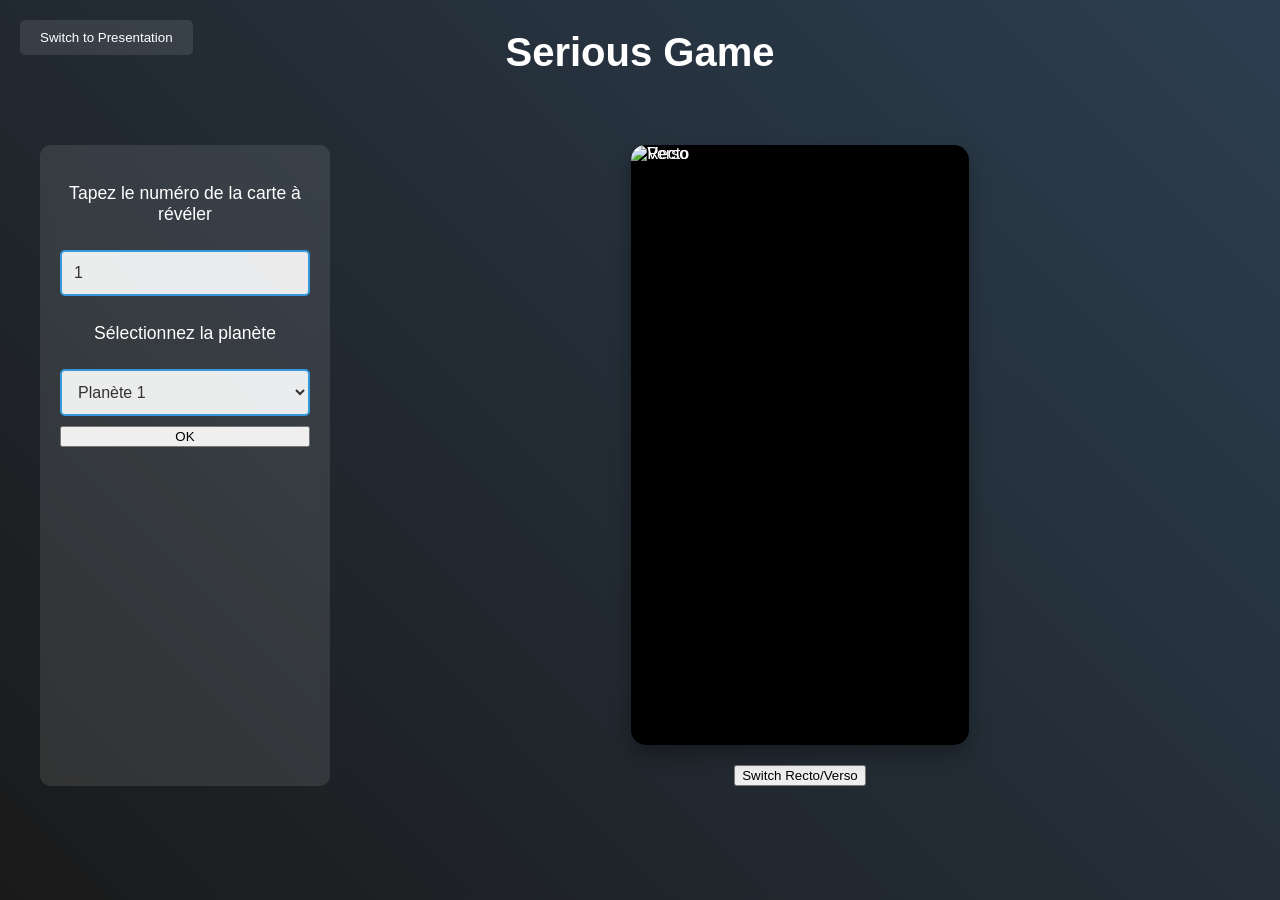
==== Site Internet/index.html @ a8c639fb "avant dernier update !!!!" ====
﻿<!DOCTYPE HTML>
<html>
<head>
    <title>Serious Game</title>
    <meta charset="utf-8" />
    <meta name="viewport" content="width=device-width, initial-scale=1, user-scalable=no" />
    <style>
        /* Background and base styles */
        body {
            background: linear-gradient(45deg, #1a1a1a, #2c3e50) fixed;
            min-height: 100vh;
            margin: 0;
            font-family: Arial, sans-serif;
            color: white;
        }

        /* Mode switcher */
        #modeSwitcher {
            position: fixed;
            left: 20px;
            top: 20px;
            padding: 10px 20px;
            background: rgba(255,255,255,0.1);
            border: none;
            border-radius: 5px;
            color: white;
            cursor: pointer;
            transition: background 0.3s;
            z-index: 1000;
        }

        /* Header styling */
        #header {
            text-align: center;
            padding: 30px 0;
        }

        #header h1 {
            font-size: 2.5em;
            margin: 0;
            padding: 0;
        }

        /* Game mode layout */
        .container {
            display: flex;
            gap: 30px;
            padding: 20px;
            max-width: 1200px;
            margin: 20px auto;
        }

        /* Sidebar styling */
        .sidebar {
            width: 250px;
            padding: 20px;
            background: rgba(255,255,255,0.1);
            border-radius: 10px;
            backdrop-filter: blur(5px);
        }

        .search-container {
            display: flex;
            flex-direction: column;
            gap: 10px;
        }

        input[type="number"] {
            padding: 12px;
            border: 2px solid #3498db;
            border-radius: 5px;
            background: rgba(255,255,255,0.9);
            color: #333;
            font-size: 16px;
        }
          select {
            padding: 12px;
            border: 2px solid #3498db;
            border-radius: 5px;
            background: rgba(255,255,255,0.9);
            color: #333;
            font-size: 16px;
              width: 100%;
          }

        /* Card container */
        .card-container {
            flex-grow: 1;
            display: flex;
            flex-direction: column;
            align-items: center;
            gap: 20px;
        }

        /* 9:16 card styling */
        .card {
            width: 337.5px;
            height: 600px;
            position: relative;
            border-radius: 15px;
            overflow: hidden;
            box-shadow: 0 10px 20px rgba(0,0,0,0.3);
            background: black; /* Fallback color */
        }

        .card img {
            position: absolute;
            width: 100%;
            height: 100%;
            object-fit: contain;
            transition: opacity 0.3s;
        }

        /* Presentation mode */
        #presentationMode {
            display: none;
            text-align: center;
            padding: 100px 20px;
            max-width: 800px;
            margin: 0 auto;
        }

        /* Instruction text */
        .instruction-text {
            color: white;
            margin-bottom: 15px;
            font-size: 1.1em;
            text-align: center;
        }
    </style>
</head>
<body>

<!-- Mode Switcher -->
<button id="modeSwitcher">Switch to Presentation</button>

<div id="wrapper">
    <header id="header">
        <h1>Serious Game</h1>
    </header>

    <!-- Game Mode -->
    <div class="container" id="gameMode">
        <div class="sidebar">
            <div class="search-container">
              <p class="instruction-text">Tapez le numéro de la carte à révéler</p>
              <input type="number" id="cardInput" placeholder="Numéro (1-...) " min="1" value="1">
              <p class="instruction-text">Sélectionnez la planète</p>
              <select id="planetSelector">
                <option value="1">Planète 1</option>
                <option value="2">Planète 2</option>
                <option value="3">Planète 3</option>
                <option value="4">Planète 4</option>
                <option value="5">Planète 5</option>
                <option value="6">Planète 6</option>
                <option value="F">Planète Finale</option>
                </select>
              <button id="okButton">OK</button>
            </div>
        </div>

        <div class="card-container">
            <div class="card">
                <img src="" alt="Recto" class="front" id="rectoImage">
                <img src="" alt="Verso" class="back" id="versoImage">
            </div>
            <button id="flipButton">Switch Recto/Verso</button>
        </div>
    </div>

    <!-- Presentation Mode -->
    <div id="presentationMode">
        <h2>Bienvenue dans le Serious Game - Gestion de Projet</h2>
        <p>Découvrez notre outil pédagogique innovant pour l'apprentissage de la gestion de projet</p>
    </div>
</div>

<script>
     // Global variables

    // Global variables
        // Global variables
        // Global variables
        // Global variables
    let currentMode = 'game';
    let currentCard = 1;
    let isFrontVisible = true;
    let currentPlanet = 1; // Initialize current planet to 1

   // Mode switching function
    function switchMode() {
        const gameMode = document.getElementById('gameMode');
        const presentationMode = document.getElementById('presentationMode');
        const modeButton = document.getElementById('modeSwitcher');
        
        if(currentMode === 'game') {
            gameMode.style.display = 'none';
            presentationMode.style.display = 'block';
            modeButton.textContent = 'Switch to Game';
            currentMode = 'presentation';
        } else {
            gameMode.style.display = 'flex';
            presentationMode.style.display = 'none';
            modeButton.textContent = 'Switch to Presentation';
            currentMode = 'game';
        }
    }

    // Card number calculation
    function calculateCardNumbers(inputNumber) {
        return {
            recto: (inputNumber * 2) - 1,
            verso: inputNumber * 2
        };
    }

  function getImageSrc(planet, card) {
  const srcJPG = [`images/carte_${planet}_${card}.jpg`, `images/Carte_${planet}_${card}.jpg`];
  const srcJPEG = [`images/carte_${planet}_${card}.jpeg`, `images/Carte_${planet}_${card}.jpeg`];
  const srcFinal = [`images/Carte_F_${card}.jpg`,`images/Carte_F_${card}.jpeg`];

  const loadImage = (src) => {
    return new Promise((resolve) => {
      const img = new Image();
      img.onload = () => {
        if (img.naturalWidth !== 0) {
          resolve(src);
        } else {
           resolve(''); // Resolve with an empty string if no image
        }
      };
      img.onerror = () => {
        resolve('');
      };
      img.src = src;
    });
  };

    if(planet === 'F')
      return Promise.any(srcFinal.map(loadImage));
    
    return Promise.any([...srcJPG,...srcJPEG].map(loadImage))
}

    // Show card function
   async function showCard() {
        const inputNumber = parseInt(document.getElementById('cardInput').value);
       
       
        if (inputNumber < 1 ) {
           document.getElementById('rectoImage').src = '';
           document.getElementById('versoImage').src = '';
            return;
        }

      
        const planetSelector = document.getElementById('planetSelector');
        currentPlanet = planetSelector.value;


        const {recto, verso} = calculateCardNumbers(inputNumber);
        
        const rectoSrc = await getImageSrc(currentPlanet,recto)
        const versoSrc = await getImageSrc(currentPlanet,verso)

        if (rectoSrc == '' || versoSrc == '')
        {
           document.getElementById('rectoImage').src = '';
           document.getElementById('versoImage').src = '';
            return;
        }

        document.getElementById('rectoImage').src = rectoSrc;
        document.getElementById('versoImage').src = versoSrc;
        
        isFrontVisible = true;
        document.getElementById('rectoImage').style.opacity = 1;
        document.getElementById('versoImage').style.opacity = 0;
        
        currentCard = inputNumber;
    }

    // Flip card function
    function flipCard() {
        isFrontVisible = !isFrontVisible;
        document.getElementById('rectoImage').style.opacity = isFrontVisible ? 1 : 0;
        document.getElementById('versoImage').style.opacity = isFrontVisible ? 0 : 1;
    }

    // Event listeners
    window.addEventListener('load', () => {
        // Initialize first card
        showCard();
        
        // Set up event listeners
        document.getElementById('modeSwitcher').addEventListener('click', switchMode);
        document.getElementById('okButton').addEventListener('click', showCard);
        document.getElementById('flipButton').addEventListener('click', flipCard);

        // Handle planet selector change
        const planetSelector = document.getElementById('planetSelector');
        planetSelector.addEventListener('change', showCard);

         // Handle card input changes
        const cardInput = document.getElementById('cardInput');
        cardInput.addEventListener('change', showCard);
    });
</script>

</body>
</html>
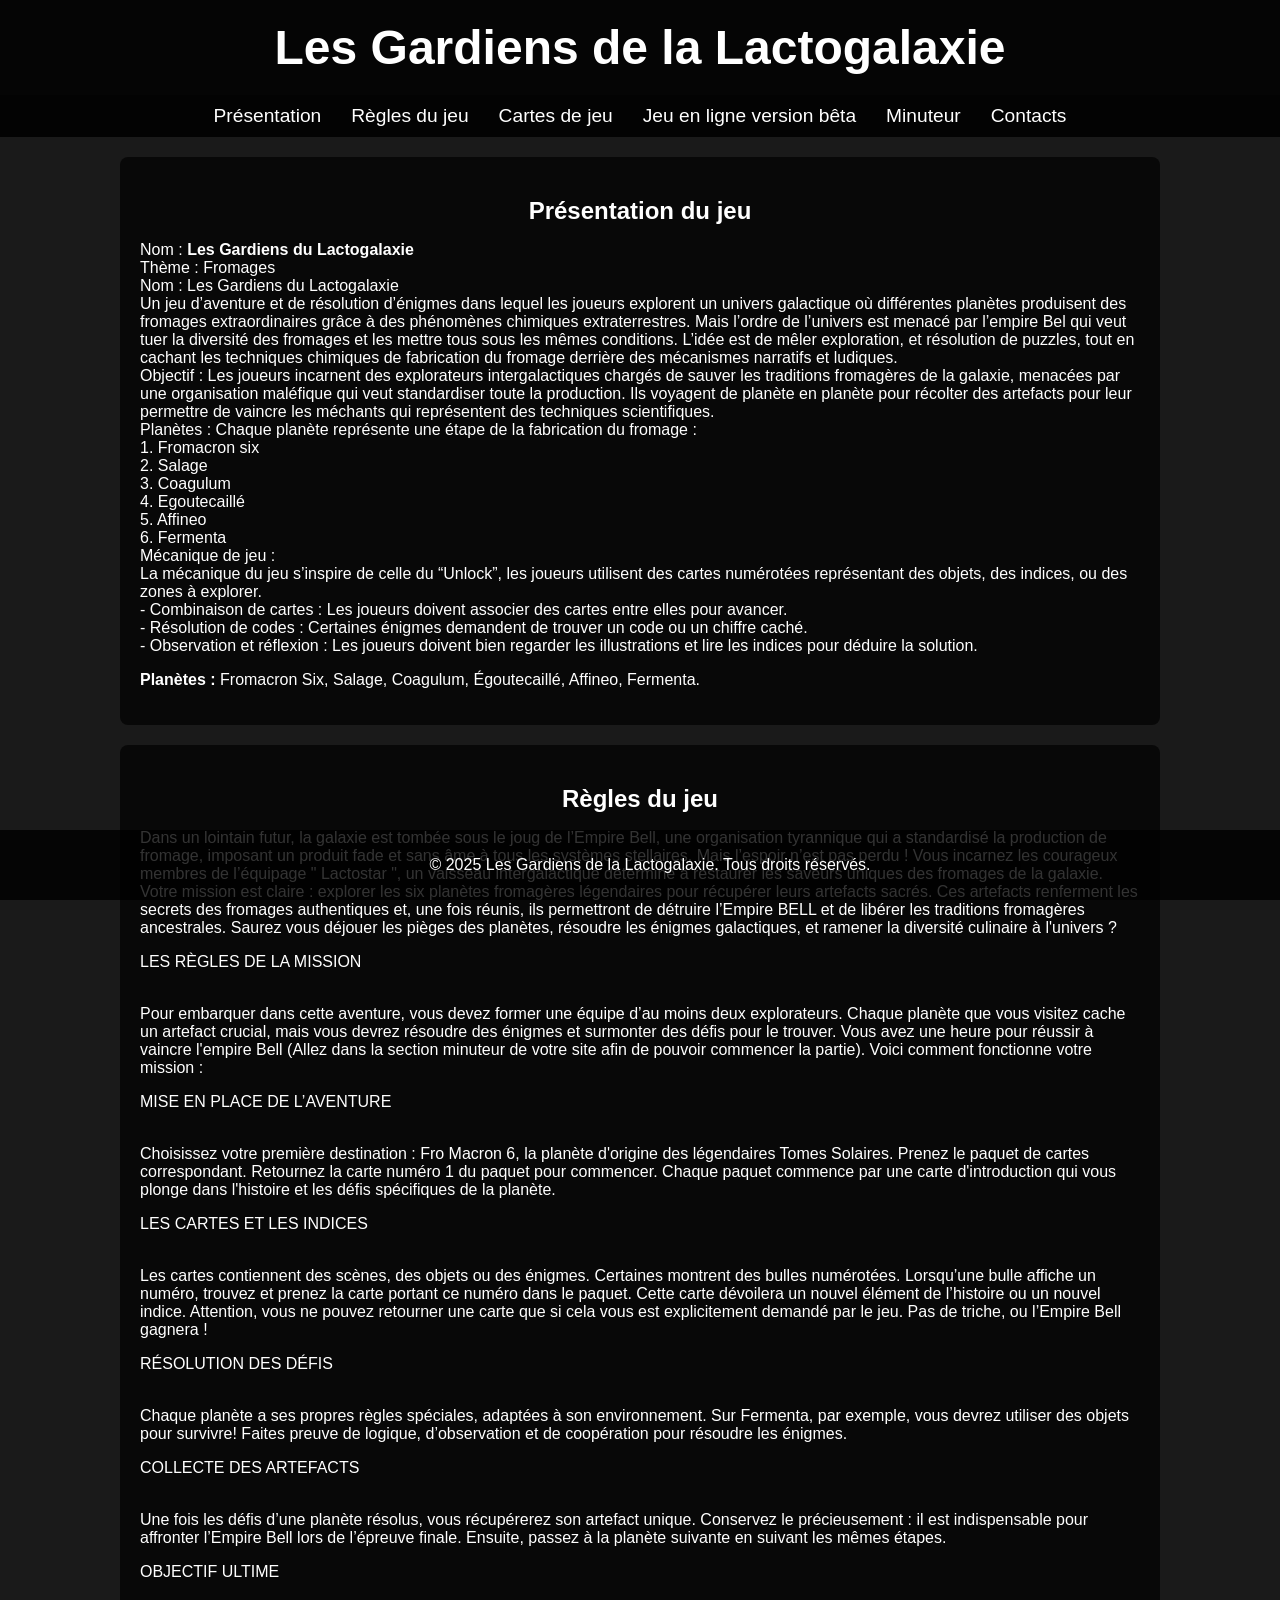
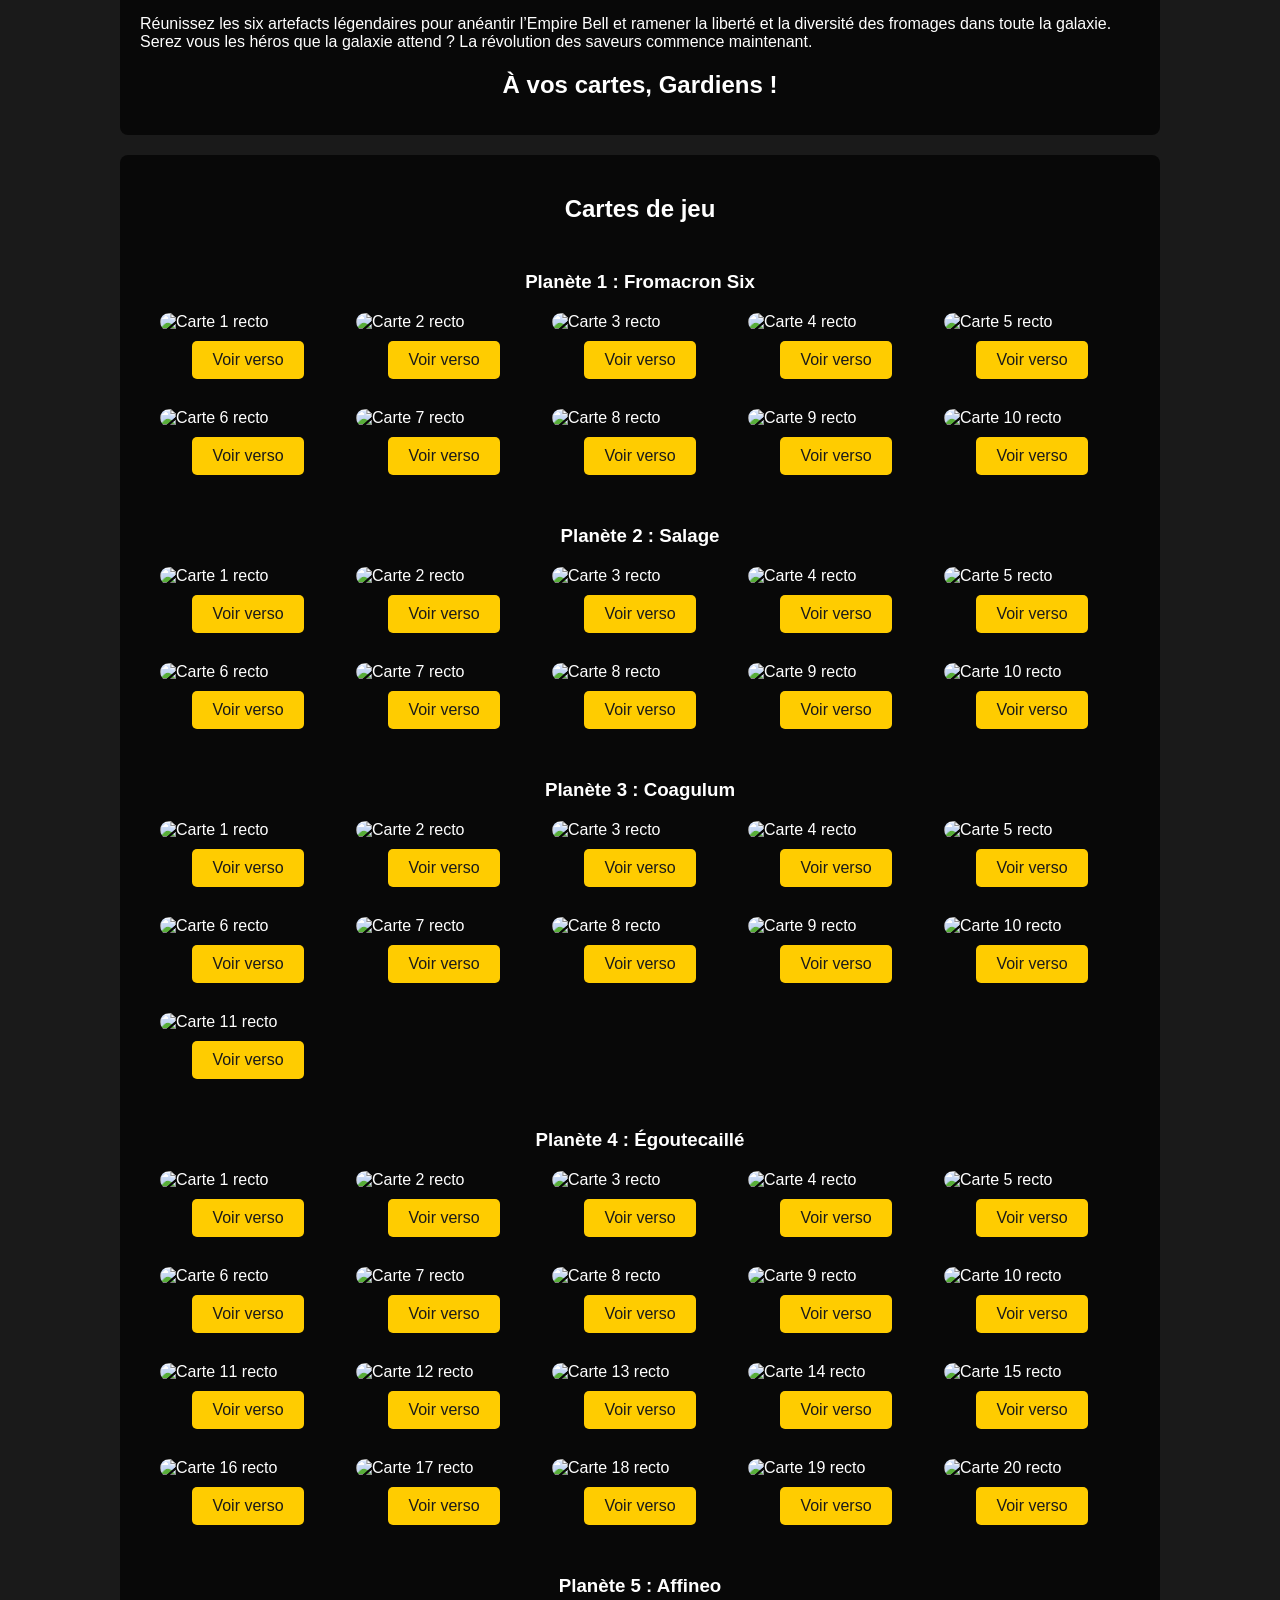
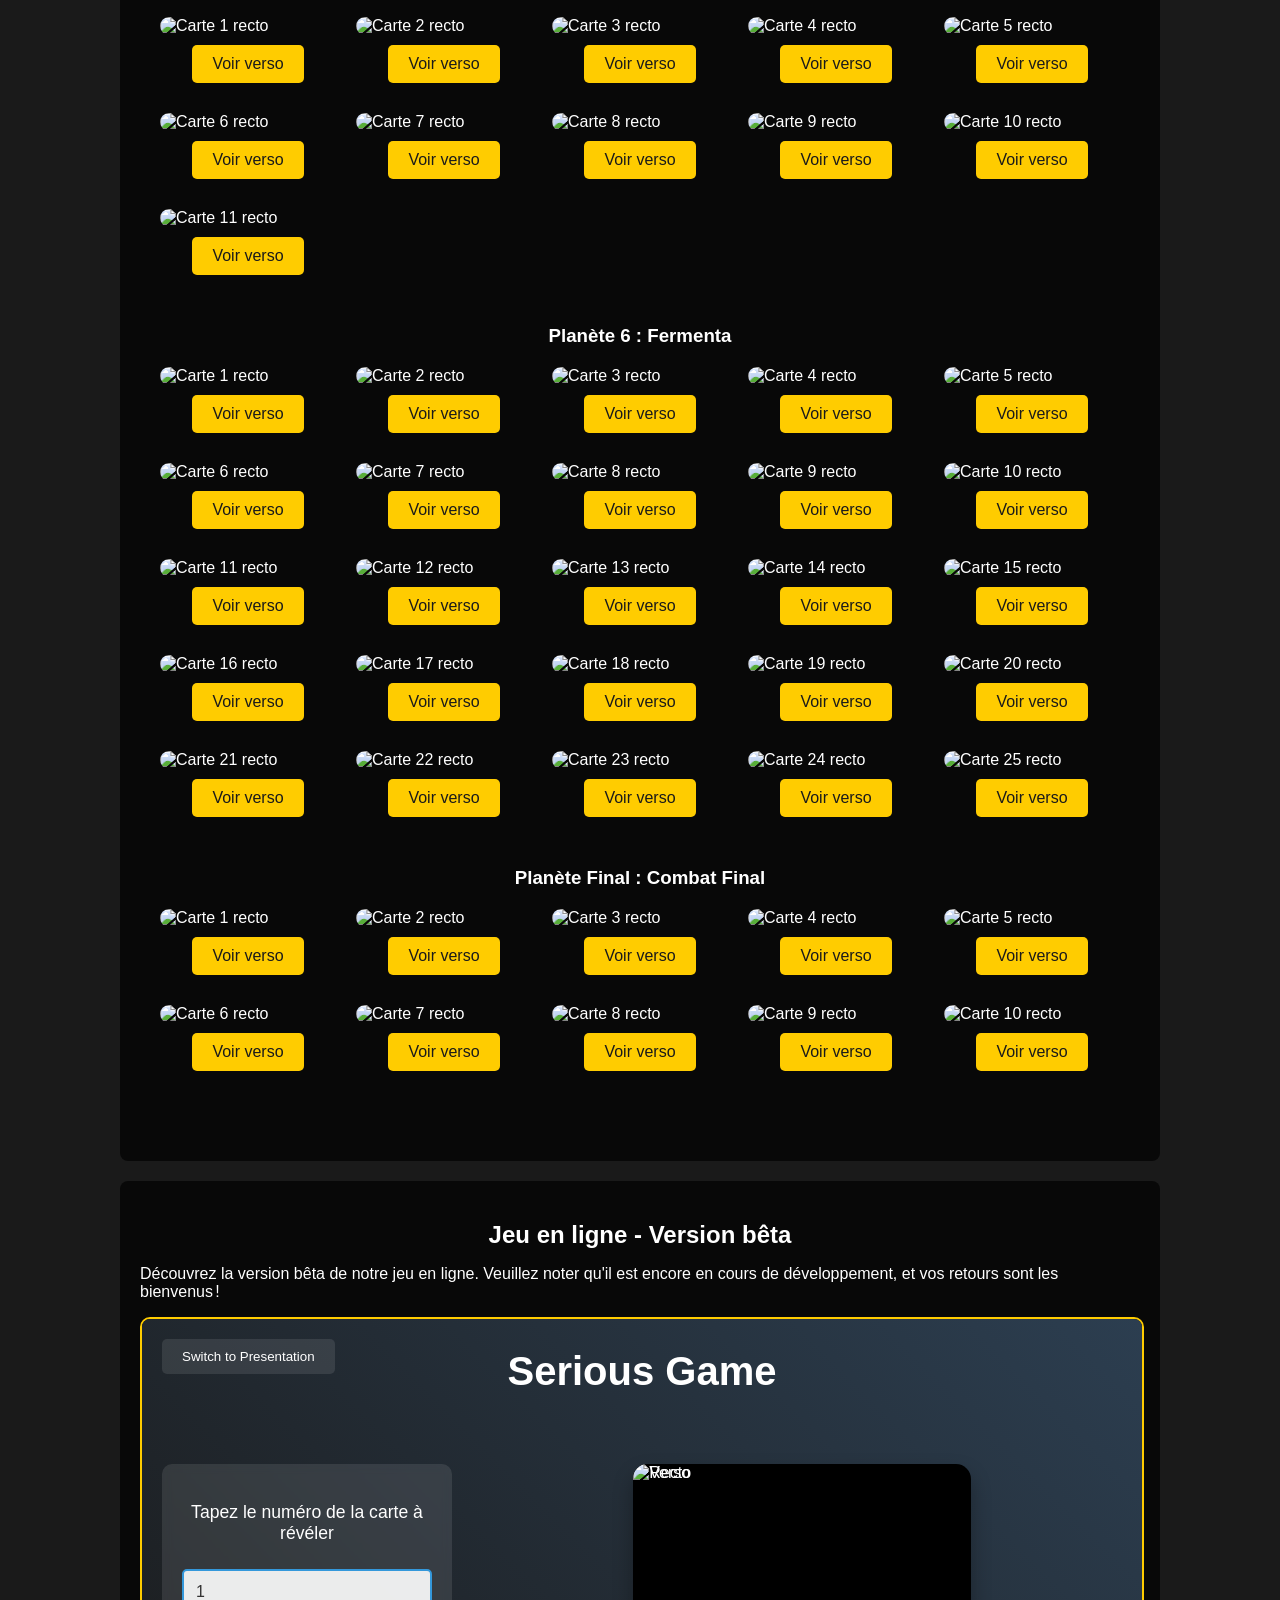
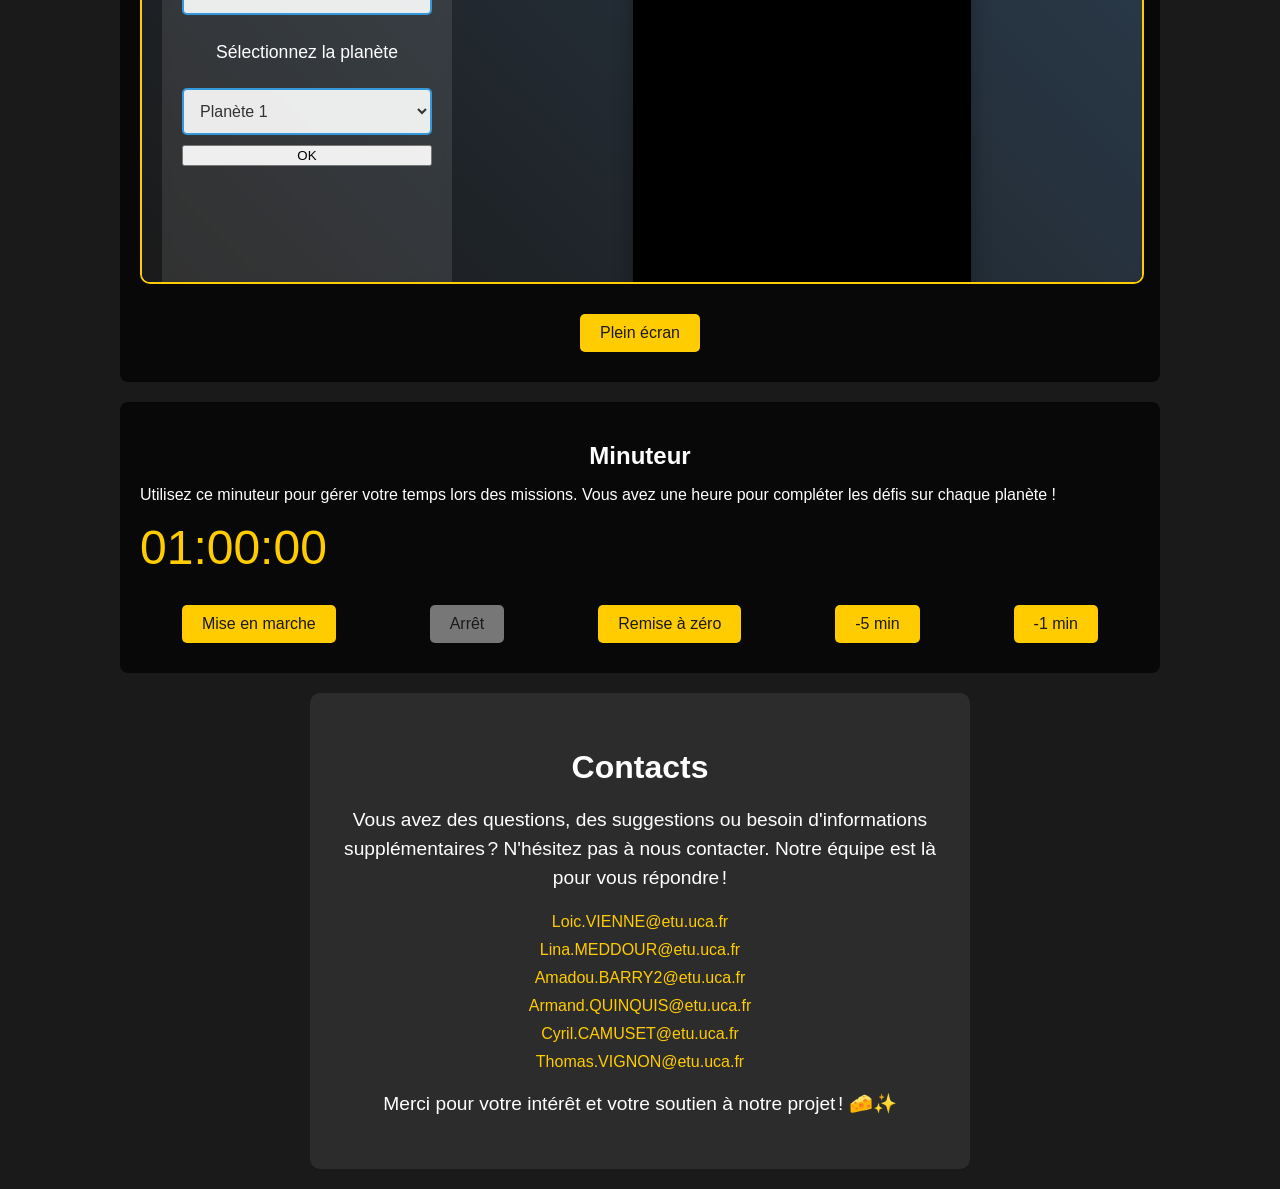
==== commit 5fcf752f: "index" ====
--- a/Site Internet/index.html
+++ b/Site Internet/index.html
@@ -1,311 +1,991 @@
-﻿<!DOCTYPE HTML>
-<html>
+<!DOCTYPE html>
+<html lang="fr">
 <head>
-    <title>Serious Game</title>
-    <meta charset="utf-8" />
-    <meta name="viewport" content="width=device-width, initial-scale=1, user-scalable=no" />
+    <meta charset="UTF-8">
+    <meta name="viewport" content="width=device-width, initial-scale=1.0">
+    <title>Les Gardiens de la Lactogalaxie</title>
     <style>
-        /* Background and base styles */
         body {
-            background: linear-gradient(45deg, #1a1a1a, #2c3e50) fixed;
-            min-height: 100vh;
-            margin: 0;
             font-family: Arial, sans-serif;
-            color: white;
-        }
-
-        /* Mode switcher */
-        #modeSwitcher {
-            position: fixed;
-            left: 20px;
-            top: 20px;
-            padding: 10px 20px;
-            background: rgba(255,255,255,0.1);
-            border: none;
-            border-radius: 5px;
-            color: white;
-            cursor: pointer;
-            transition: background 0.3s;
-            z-index: 1000;
-        }
-
-        /* Header styling */
-        #header {
-            text-align: center;
-            padding: 30px 0;
-        }
-
-        #header h1 {
-            font-size: 2.5em;
             margin: 0;
             padding: 0;
-        }
-
-        /* Game mode layout */
-        .container {
+            background: url('https://source.unsplash.com/1600x900/?galaxy') no-repeat center center fixed;
+            background-size: cover;
+            color: white;
+        }
+        header {
+            text-align: center;
+            padding: 20px;
+            background: rgba(0, 0, 0, 0.8);
+        }
+        header h1 {
+            margin: 0;
+            font-size: 3em;
+        }
+        nav {
             display: flex;
-            gap: 30px;
+            justify-content: center;
+            background: rgba(0, 0, 0, 0.9);
+            padding: 10px;
+        }
+        nav a {
+            text-decoration: none;
+            color: white;
+            margin: 0 15px;
+            font-size: 1.2em;
+        }
+        section {
             padding: 20px;
-            max-width: 1200px;
             margin: 20px auto;
-        }
-
-        /* Sidebar styling */
-        .sidebar {
-            width: 250px;
-            padding: 20px;
-            background: rgba(255,255,255,0.1);
-            border-radius: 10px;
-            backdrop-filter: blur(5px);
-        }
-
-        .search-container {
-            display: flex;
-            flex-direction: column;
-            gap: 10px;
-        }
-
-        input[type="number"] {
-            padding: 12px;
-            border: 2px solid #3498db;
-            border-radius: 5px;
-            background: rgba(255,255,255,0.9);
-            color: #333;
-            font-size: 16px;
-        }
-          select {
-            padding: 12px;
-            border: 2px solid #3498db;
-            border-radius: 5px;
-            background: rgba(255,255,255,0.9);
-            color: #333;
-            font-size: 16px;
-              width: 100%;
-          }
-
-        /* Card container */
-        .card-container {
-            flex-grow: 1;
-            display: flex;
-            flex-direction: column;
-            align-items: center;
-            gap: 20px;
-        }
-
-        /* 9:16 card styling */
-        .card {
-            width: 337.5px;
-            height: 600px;
-            position: relative;
-            border-radius: 15px;
-            overflow: hidden;
-            box-shadow: 0 10px 20px rgba(0,0,0,0.3);
-            background: black; /* Fallback color */
-        }
-
-        .card img {
-            position: absolute;
+            max-width: 1000px;
+            background: rgba(0, 0, 0, 0.7);
+            border-radius: 8px;
+        }
+        h2 {
+            text-align: center;
+            margin-bottom: 10px;
+        }
+        .cards img {
+            max-width: 100%;
+            display: block;
+            margin: 0 auto;
+        }
+        footer {
+            text-align: center;
+            padding: 10px;
+            background: rgba(0, 0, 0, 0.8);
+            position: fixed;
             width: 100%;
-            height: 100%;
-            object-fit: contain;
-            transition: opacity 0.3s;
-        }
-
-        /* Presentation mode */
-        #presentationMode {
-            display: none;
-            text-align: center;
-            padding: 100px 20px;
-            max-width: 800px;
-            margin: 0 auto;
-        }
-
-        /* Instruction text */
-        .instruction-text {
+            bottom: 0;
             color: white;
-            margin-bottom: 15px;
-            font-size: 1.1em;
-            text-align: center;
+        }
+        button {
+            display: block;
+            margin: 10px auto;
+            padding: 10px 20px;
+            font-size: 1em;
+            background: white;
+            color: black;
+            border: none;
+            cursor: pointer;
         }
     </style>
 </head>
 <body>
+    <header>
+        <h1>Les Gardiens de la Lactogalaxie</h1>
+    </header>
+    <nav>
+        <a href="#presentation">Présentation</a>
+        <a href="#regles">Règles du jeu</a>
+        <a href="#cartes">Cartes de jeu</a>
+        <a href="#Jeu en ligne version bêta">Jeu en ligne version bêta</a>
+        <a href="#Minuteur">Minuteur</a>
+        <a href="#contacts">Contacts</a>
+    </nav>
+    <section id="presentation">
+        <h2>Présentation du jeu</h2>
+        <p>
+            Nom : <strong>Les Gardiens du Lactogalaxie</strong><br>
+            Thème : Fromages<br>
+            Nom : Les Gardiens du Lactogalaxie<br>
+        Un jeu d’aventure et de résolution d’énigmes dans lequel les joueurs explorent
+        un univers galactique où différentes planètes produisent des fromages extraordinaires
+        grâce à des phénomènes chimiques extraterrestres. Mais l’ordre de l’univers est
+        menacé par l’empire Bel qui veut tuer la diversité des fromages et les mettre tous sous
+        les mêmes conditions.
+        L’idée est de mêler exploration, et résolution de puzzles, tout en cachant les
+        techniques chimiques de fabrication du fromage derrière des mécanismes narratifs et
+        ludiques.<br>
+            Objectif : Les joueurs incarnent des explorateurs intergalactiques chargés de sauver
+        les traditions fromagères de la galaxie, menacées par une organisation maléfique qui
+        veut standardiser toute la production. Ils voyagent de planète en planète pour récolter
+        des artefacts pour leur permettre de vaincre les méchants qui représentent des
+        techniques scientifiques.<br>
+            Planètes : Chaque planète représente une étape de la fabrication du fromage :<br>
+        1. Fromacron six<br>
+        2. Salage<br>
+        3. Coagulum<br>
+        4. Egoutecaillé<br>
+        5. Affineo<br>
+        6. Fermenta<br>
+            Mécanique de jeu :<br>
+        La mécanique du jeu s’inspire de celle du “Unlock”, les joueurs utilisent des cartes
+        numérotées représentant des objets, des indices, ou des zones à explorer.<br>
+        - Combinaison de cartes : Les joueurs doivent associer des cartes entre elles
+        pour avancer.<br>
+        - Résolution de codes : Certaines énigmes demandent de trouver un code ou un
+        chiffre caché.<br>
+        - Observation et réflexion : Les joueurs doivent bien regarder les illustrations et
+        lire les indices pour déduire la solution.
+        </p>
+        <p><strong>Planètes :</strong> Fromacron Six, Salage, Coagulum, Égoutecaillé, Affineo, Fermenta.</p>
+    </section>
+    <section id="regles">
+        <h2>Règles du jeu</h2>
+        <p>Dans un lointain futur, la galaxie est tombée sous le joug de l’Empire Bell, une organisation tyrannique qui a
+            standardisé la production de fromage, imposant un produit fade et sans âme à tous les systèmes stellaires.
+            Mais l’espoir n’est pas perdu ! Vous incarnez les courageux membres de l’équipage " Lactostar ", un vaisseau
+            intergalactique déterminé à restaurer les saveurs uniques des fromages de la galaxie. Votre mission est
+            claire : explorer les six planètes fromagères légendaires pour récupérer leurs artefacts sacrés. Ces artefacts
+            renferment les secrets des fromages authentiques et, une fois réunis, ils permettront de détruire l’Empire
+            BELL et de libérer les traditions fromagères ancestrales. Saurez vous déjouer les pièges des planètes,
+            résoudre les énigmes galactiques, et ramener la diversité culinaire à l'univers ?<br>
+            <p>LES RÈGLES DE LA MISSION</p><br>
+            Pour embarquer dans cette aventure, vous devez former une équipe d’au moins deux explorateurs. Chaque
+            planète que vous visitez cache un artefact crucial, mais vous devrez résoudre des énigmes et surmonter
+            des défis pour le trouver. Vous avez une heure pour réussir à vaincre l'empire Bell (Allez dans la section minuteur de votre site afin de pouvoir commencer la partie). Voici comment fonctionne votre mission :<br>
+            <p>MISE EN PLACE DE L’AVENTURE</p><br>
+            Choisissez votre première destination :
+            Fro Macron 6, la planète d'origine des légendaires Tomes Solaires.
+            Prenez le paquet de cartes correspondant.
+            Retournez la carte numéro 1 du paquet pour commencer. Chaque paquet commence par une carte
+            d'introduction qui vous plonge dans l'histoire et les défis spécifiques de la planète.<br>
+            <p>LES CARTES ET LES INDICES</p><br>
+            Les cartes contiennent des scènes, des objets ou des énigmes. Certaines montrent des bulles numérotées.
+            Lorsqu’une bulle affiche un numéro, trouvez et prenez la carte portant ce numéro dans le paquet. Cette
+            carte dévoilera un nouvel élément de l’histoire ou un nouvel indice.
+            Attention, vous ne pouvez retourner une carte que si cela vous est explicitement demandé par le jeu. Pas
+            de triche, ou l’Empire Bell gagnera !<br>
+            <p>RÉSOLUTION DES DÉFIS</p><br>
+            Chaque planète a ses propres règles spéciales, adaptées à son environnement. Sur Fermenta, par exemple,
+            vous devrez utiliser des objets pour survivre!
+            Faites preuve de logique, d’observation et de coopération pour résoudre les énigmes.<br>
+            <p>COLLECTE DES ARTEFACTS</p><br>
+            Une fois les défis d’une planète résolus, vous récupérerez son artefact unique. Conservez
+            le précieusement
+            : il est indispensable pour affronter l’Empire Bell lors de l’épreuve finale. Ensuite, passez à la planète
+            suivante en suivant les mêmes étapes.<br>
+            <p>OBJECTIF ULTIME</p><br>
+            Réunissez les six artefacts légendaires pour anéantir l’Empire Bell et ramener la liberté et la diversité des
+            fromages dans toute la galaxie.<br>
+            Serez vous les héros que la galaxie attend ? La révolution des saveurs commence maintenant. 
+            <h2>À vos cartes, Gardiens !</h2>
+            </p>
+        </section>
+            <section id="cartes">
+                <h2>Cartes de jeu</h2>
+                <div class="cards-container">
+                    <!-- Planète 1 : Fromacron Six -->
+                    <div class="planete">
+                        <h3>Planète 1 : Fromacron Six</h3>
+                        <div class="cards-grid">
+                            <!-- Cartes 1 à 10 -->
+                            <div>
+                                <img id="carte1_1" src="carte_1_1_recto.jpg" alt="Carte 1 recto">
+                                <button onclick="toggleImage('carte1_1', 'carte_1_1_recto.jpg', 'carte_1_1_verso.jpg')">Voir verso</button>
+                            </div>
+                            <div>
+                                <img id="carte1_2" src="carte_1_2_recto.jpg" alt="Carte 2 recto">
+                                <button onclick="toggleImage('carte1_2', 'carte_1_2_recto.jpg', 'carte_1_2_verso.jpg')">Voir verso</button>
+                            </div>
+                            <div>
+                                <img id="carte1_3" src="carte_1_3_recto.jpg" alt="Carte 3 recto">
+                                <button onclick="toggleImage('carte1_3', 'carte_1_3_recto.jpg', 'carte_1_3_verso.jpg')">Voir verso</button>
+                            </div>
+                            <div>
+                                <img id="carte1_4" src="carte_1_4_recto.jpg" alt="Carte 4 recto">
+                                <button onclick="toggleImage('carte1_4', 'carte_1_4_recto.jpg', 'carte_1_4_verso.jpg')">Voir verso</button>
+                            </div>
+                            <div>
+                                <img id="carte1_5" src="carte_1_5_recto.jpg" alt="Carte 5 recto">
+                                <button onclick="toggleImage('carte1_5', 'carte_1_5_recto.jpg', 'carte_1_5_verso.jpg')">Voir verso</button>
+                            </div>
+                            <div>
+                                <img id="carte1_6" src="carte_1_6_recto.jpg" alt="Carte 6 recto">
+                                <button onclick="toggleImage('carte1_6', 'carte_1_6_recto.jpg', 'carte_1_6_verso.jpg')">Voir verso</button>
+                            </div>
+                            <div>
+                                <img id="carte1_7" src="carte_1_7_recto.jpg" alt="Carte 7 recto">
+                                <button onclick="toggleImage('carte1_7', 'carte_1_7_recto.jpg', 'carte_1_7_verso.jpg')">Voir verso</button>
+                            </div>
+                            <div>
+                                <img id="carte1_8" src="carte_1_8_recto.jpg" alt="Carte 8 recto">
+                                <button onclick="toggleImage('carte1_8', 'carte_1_8_recto.jpg', 'carte_1_8_verso.jpg')">Voir verso</button>
+                            </div>
+                            <div>
+                                <img id="carte1_9" src="carte_1_9_recto.jpg" alt="Carte 9 recto">
+                                <button onclick="toggleImage('carte1_9', 'carte_1_9_recto.jpg', 'carte_1_9_verso.jpg')">Voir verso</button>
+                            </div>
+                            <div>
+                                <img id="carte1_10" src="carte_1_10_recto.jpg" alt="Carte 10 recto">
+                                <button onclick="toggleImage('carte1_10', 'carte_1_10_recto.jpg', 'carte_1_10_verso.jpg')">Voir verso</button>
+                            </div>
+                        </div>
+                    </div>
+            
+                    <!-- Planète 2 : Salage -->
+                    <div class="planete">
+                        <h3>Planète 2 : Salage</h3>
+                        <div class="cards-grid">
+                            <!-- Cartes 1 à 10 -->
+                            <div>
+                                <img id="carte2_1" src="carte_2_1_recto.jpg" alt="Carte 1 recto">
+                                <button onclick="toggleImage('carte2_1', 'carte_2_1_recto.jpg', 'carte_2_1_verso.jpg')">Voir verso</button>
+                            </div>
+                            <div>
+                                <img id="carte2_2" src="carte_2_2_recto.jpg" alt="Carte 2 recto">
+                                <button onclick="toggleImage('carte2_2', 'carte_2_2_recto.jpg', 'carte_2_2_verso.jpg')">Voir verso</button>
+                            </div>
+                            <div>
+                                <img id="carte2_3" src="carte_2_3_recto.jpg" alt="Carte 3 recto">
+                                <button onclick="toggleImage('carte2_3', 'carte_2_3_recto.jpg', 'carte_2_3_verso.jpg')">Voir verso</button>
+                            </div>
+                            <div>
+                                <img id="carte2_4" src="carte_2_4_recto.jpg" alt="Carte 4 recto">
+                                <button onclick="toggleImage('carte2_4', 'carte_2_4_recto.jpg', 'carte_2_4_verso.jpg')">Voir verso</button>
+                            </div>
+                            <div>
+                                <img id="carte2_5" src="carte_2_5_recto.jpg" alt="Carte 5 recto">
+                                <button onclick="toggleImage('carte2_5', 'carte_2_5_recto.jpg', 'carte_2_5_verso.jpg')">Voir verso</button>
+                            </div>
+                            <div>
+                                <img id="carte2_6" src="carte_2_6_recto.jpg" alt="Carte 6 recto">
+                                <button onclick="toggleImage('carte2_6', 'carte_2_6_recto.jpg', 'carte_2_6_verso.jpg')">Voir verso</button>
+                            </div>
+                            <div>
+                                <img id="carte2_7" src="carte_2_7_recto.jpg" alt="Carte 7 recto">
+                                <button onclick="toggleImage('carte2_7', 'carte_2_7_recto.jpg', 'carte_2_7_verso.jpg')">Voir verso</button>
+                            </div>
+                            <div>
+                                <img id="carte2_8" src="carte_2_8_recto.jpg" alt="Carte 8 recto">
+                                <button onclick="toggleImage('carte2_8', 'carte_2_8_recto.jpg', 'carte_2_8_verso.jpg')">Voir verso</button>
+                            </div>
+                            <div>
+                                <img id="carte2_9" src="carte_2_9_recto.jpg" alt="Carte 9 recto">
+                                <button onclick="toggleImage('carte2_9', 'carte_2_9_recto.jpg', 'carte_2_9_verso.jpg')">Voir verso</button>
+                            </div>
+                            <div>
+                                <img id="carte2_10" src="carte_2_10_recto.jpg" alt="Carte 10 recto">
+                                <button onclick="toggleImage('carte2_10', 'carte_2_10_recto.jpg', 'carte_2_10_verso.jpg')">Voir verso</button>
+                            </div>
+                        </div>
+                    </div>
+            
+                    <!-- Planète 3 : Coagulum -->
+                    <div class="planete">
+                        <h3>Planète 3 : Coagulum</h3>
+                        <div class="cards-grid">
+                            <!-- Cartes 1 à 11 -->
+                            <div>
+                                <img id="carte3_1" src="carte_3_1_recto.jpg" alt="Carte 1 recto">
+                                <button onclick="toggleImage('carte3_1', 'carte_3_1_recto.jpg', 'carte_3_1_verso.jpg')">Voir verso</button>
+                            </div>
+                            <div>
+                                <img id="carte3_2" src="carte_3_2_recto.jpg" alt="Carte 2 recto">
+                                <button onclick="toggleImage('carte3_2', 'carte_3_2_recto.jpg', 'carte_3_2_verso.jpg')">Voir verso</button>
+                            </div>
+                            <div>
+                                <img id="carte3_3" src="carte_3_3_recto.jpg" alt="Carte 3 recto">
+                                <button onclick="toggleImage('carte3_3', 'carte_3_3_recto.jpg', 'carte_3_3_verso.jpg')">Voir verso</button>
+                            </div>
+                            <div>
+                                <img id="carte3_4" src="carte_3_4_recto.jpg" alt="Carte 4 recto">
+                                <button onclick="toggleImage('carte3_4', 'carte_3_4_recto.jpg', 'carte_3_4_verso.jpg')">Voir verso</button>
+                            </div>
+                            <div>
+                                <img id="carte3_5" src="carte_3_5_recto.jpg" alt="Carte 5 recto">
+                                <button onclick="toggleImage('carte3_5', 'carte_3_5_recto.jpg', 'carte_3_5_verso.jpg')">Voir verso</button>
+                            </div>
+                            <div>
+                                <img id="carte3_6" src="carte_3_6_recto.jpg" alt="Carte 6 recto">
+                                <button onclick="toggleImage('carte3_6', 'carte_3_6_recto.jpg', 'carte_3_6_verso.jpg')">Voir verso</button>
+                            </div>
+                            <div>
+                                <img id="carte3_7" src="carte_3_7_recto.jpg" alt="Carte 7 recto">
+                                <button onclick="toggleImage('carte3_7', 'carte_3_7_recto.jpg', 'carte_3_7_verso.jpg')">Voir verso</button>
+                            </div>
+                            <div>
+                                <img id="carte3_8" src="carte_3_8_recto.jpg" alt="Carte 8 recto">
+                                <button onclick="toggleImage('carte3_8', 'carte_3_8_recto.jpg', 'carte_3_8_verso.jpg')">Voir verso</button>
+                            </div>
+                            <div>
+                                <img id="carte3_9" src="carte_3_9_recto.jpg" alt="Carte 9 recto">
+                                <button onclick="toggleImage('carte3_9', 'carte_3_9_recto.jpg', 'carte_3_9_verso.jpg')">Voir verso</button>
+                            </div>
+                            <div>
+                                <img id="carte3_10" src="carte_3_10_recto.jpg" alt="Carte 10 recto">
+                                <button onclick="toggleImage('carte3_10', 'carte_3_10_recto.jpg', 'carte_3_10_verso.jpg')">Voir verso</button>
+                            </div>
+                            <div>
+                                <img id="carte3_11" src="carte_3_11_recto.jpg" alt="Carte 11 recto">
+                                <button onclick="toggleImage('carte3_11', 'carte_3_11_recto.jpg', 'carte_3_11_verso.jpg')">Voir verso</button>
+                            </div>
+                        </div>
+                    </div>
+            
+                    <!-- Planète 4 : Égoutecaillé -->
+                    <div class="planete">
+                        <h3>Planète 4 : Égoutecaillé</h3>
+                        <div class="cards-grid">
+                            <!-- Cartes 1 à 20 -->
+                            <div>
+                                <img id="carte4_1" src="carte_4_1_recto.jpg" alt="Carte 1 recto">
+                                <button onclick="toggleImage('carte4_1', 'carte_4_1_recto.jpg', 'carte_4_1_verso.jpg')">Voir verso</button>
+                            </div>
+                            <div>
+                                <img id="carte4_2" src="carte_4_2_recto.jpg" alt="Carte 2 recto">
+                                <button onclick="toggleImage('carte4_2', 'carte_4_2_recto.jpg', 'carte_4_2_verso.jpg')">Voir verso</button>
+                            </div>
+                            <div>
+                                <img id="carte4_3" src="carte_4_3_recto.jpg" alt="Carte 3 recto">
+                                <button onclick="toggleImage('carte4_3', 'carte_4_3_recto.jpg', 'carte_4_3_verso.jpg')">Voir verso</button>
+                            </div>
+                            <div>
+                                <img id="carte4_4" src="carte_4_4_recto.jpg" alt="Carte 4 recto">
+                                <button onclick="toggleImage('carte4_4', 'carte_4_4_recto.jpg', 'carte_4_4_verso.jpg')">Voir verso</button>
+                            </div>
+                            <div>
+                                <img id="carte4_5" src="carte_4_5_recto.jpg" alt="Carte 5 recto">
+                                <button onclick="toggleImage('carte4_5', 'carte_4_5_recto.jpg', 'carte_4_5_verso.jpg')">Voir verso</button>
+                            </div>
+                            <div>
+                                <img id="carte4_6" src="carte_4_6_recto.jpg" alt="Carte 6 recto">
+                                <button onclick="toggleImage('carte4_6', 'carte_4_6_recto.jpg', 'carte_4_6_verso.jpg')">Voir verso</button>
+                            </div>
+                            <div>
+                                <img id="carte4_7" src="carte_4_7_recto.jpg" alt="Carte 7 recto">
+                                <button onclick="toggleImage('carte4_7', 'carte_4_7_recto.jpg', 'carte_4_7_verso.jpg')">Voir verso</button>
+                            </div>
+                            <div>
+                                <img id="carte4_8" src="carte_4_8_recto.jpg" alt="Carte 8 recto">
+                                <button onclick="toggleImage('carte4_8', 'carte_4_8_recto.jpg', 'carte_4_8_verso.jpg')">Voir verso</button>
+                            </div>
+                            <div>
+                                <img id="carte4_9" src="carte_4_9_recto.jpg" alt="Carte 9 recto">
+                                <button onclick="toggleImage('carte4_9', 'carte_4_9_recto.jpg', 'carte_4_9_verso.jpg')">Voir verso</button>
+                            </div>
+                            <div>
+                                <img id="carte4_10" src="carte_4_10_recto.jpg" alt="Carte 10 recto">
+                                <button onclick="toggleImage('carte4_10', 'carte_4_10_recto.jpg', 'carte_4_10_verso.jpg')">Voir verso</button>
+                            </div>
+                            <div>
+                                <img id="carte4_11" src="carte_4_11_recto.jpg" alt="Carte 11 recto">
+                                <button onclick="toggleImage('carte4_11', 'carte_4_11_recto.jpg', 'carte_4_11_verso.jpg')">Voir verso</button>
+                            </div>
+                            <div>
+                                <img id="carte4_12" src="carte_4_12_recto.jpg" alt="Carte 12 recto">
+                                <button onclick="toggleImage('carte4_12', 'carte_4_12_recto.jpg', 'carte_4_12_verso.jpg')">Voir verso</button>
+                            </div>
+                            <div>
+                                <img id="carte4_13" src="carte_4_13_recto.jpg" alt="Carte 13 recto">
+                                <button onclick="toggleImage('carte4_13', 'carte_4_13_recto.jpg', 'carte_4_13_verso.jpg')">Voir verso</button>
+                            </div>
+                            <div>
+                                <img id="carte4_14" src="carte_4_14_recto.jpg" alt="Carte 14 recto">
+                                <button onclick="toggleImage('carte4_14', 'carte_4_14_recto.jpg', 'carte_4_14_verso.jpg')">Voir verso</button>
+                            </div>
+                            <div>
+                                <img id="carte4_15" src="carte_4_15_recto.jpg" alt="Carte 15 recto">
+                                <button onclick="toggleImage('carte4_15', 'carte_4_15_recto.jpg', 'carte_4_15_verso.jpg')">Voir verso</button>
+                            </div>
+                            <div>
+                                <img id="carte4_16" src="carte_4_16_recto.jpg" alt="Carte 16 recto">
+                                <button onclick="toggleImage('carte4_16', 'carte_4_16_recto.jpg', 'carte_4_16_verso.jpg')">Voir verso</button>
+                            </div>
+                            <div>
+                                <img id="carte4_17" src="carte_4_17_recto.jpg" alt="Carte 17 recto">
+                                <button onclick="toggleImage('carte4_17', 'carte_4_17_recto.jpg', 'carte_4_17_verso.jpg')">Voir verso</button>
+                            </div>
+                            <div>
+                                <img id="carte4_18" src="carte_4_18_recto.jpg" alt="Carte 18 recto">
+                                <button onclick="toggleImage('carte4_18', 'carte_4_18_recto.jpg', 'carte_4_18_verso.jpg')">Voir verso</button>
+                            </div>
+                            <div>
+                                <img id="carte4_19" src="carte_4_19_recto.jpg" alt="Carte 19 recto">
+                                <button onclick="toggleImage('carte4_19', 'carte_4_19_recto.jpg', 'carte_4_19_verso.jpg')">Voir verso</button>
+                            </div>
+                            <div>
+                                <img id="carte4_20" src="carte_4_20_recto.jpg" alt="Carte 20 recto">
+                                <button onclick="toggleImage('carte4_20', 'carte_4_20_recto.jpg', 'carte_4_20_verso.jpg')">Voir verso</button>
+                            </div>
+                        </div>
+                    </div>
+            
+                    <!-- Planète 5 : Affineo -->
+                    <div class="planete">
+                        <h3>Planète 5 : Affineo</h3>
+                        <div class="cards-grid">
+                            <!-- Cartes 1 à 11 -->
+                            <div>
+                                <img id="carte5_1" src="carte_5_1_recto.jpg" alt="Carte 1 recto">
+                                <button onclick="toggleImage('carte5_1', 'carte_5_1_recto.jpg', 'carte_5_1_verso.jpg')">Voir verso</button>
+                            </div>
+                            <div>
+                                <img id="carte5_2" src="carte_5_2_recto.jpg" alt="Carte 2 recto">
+                                <button onclick="toggleImage('carte5_2', 'carte_5_2_recto.jpg', 'carte_5_2_verso.jpg')">Voir verso</button>
+                            </div>
+                            <div>
+                                <img id="carte5_3" src="carte_5_3_recto.jpg" alt="Carte 3 recto">
+                                <button onclick="toggleImage('carte5_3', 'carte_5_3_recto.jpg', 'carte_5_3_verso.jpg')">Voir verso</button>
+                            </div>
+                            <div>
+                                <img id="carte5_4" src="carte_5_4_recto.jpg" alt="Carte 4 recto">
+                                <button onclick="toggleImage('carte5_4', 'carte_5_4_recto.jpg', 'carte_5_4_verso.jpg')">Voir verso</button>
+                            </div>
+                            <div>
+                                <img id="carte5_5" src="carte_5_5_recto.jpg" alt="Carte 5 recto">
+                                <button onclick="toggleImage('carte5_5', 'carte_5_5_recto.jpg', 'carte_5_5_verso.jpg')">Voir verso</button>
+                            </div>
+                            <div>
+                                <img id="carte5_6" src="carte_5_6_recto.jpg" alt="Carte 6 recto">
+                                <button onclick="toggleImage('carte5_6', 'carte_5_6_recto.jpg', 'carte_5_6_verso.jpg')">Voir verso</button>
+                            </div>
+                            <div>
+                                <img id="carte5_7" src="carte_5_7_recto.jpg" alt="Carte 7 recto">
+                                <button onclick="toggleImage('carte5_7', 'carte_5_7_recto.jpg', 'carte_5_7_verso.jpg')">Voir verso</button>
+                            </div>
+                            <div>
+                                <img id="carte5_8" src="carte_5_8_recto.jpg" alt="Carte 8 recto">
+                                <button onclick="toggleImage('carte5_8', 'carte_5_8_recto.jpg', 'carte_5_8_verso.jpg')">Voir verso</button>
+                            </div>
+                            <div>
+                                <img id="carte5_9" src="carte_5_9_recto.jpg" alt="Carte 9 recto">
+                                <button onclick="toggleImage('carte5_9', 'carte_5_9_recto.jpg', 'carte_5_9_verso.jpg')">Voir verso</button>
+                            </div>
+                            <div>
+                                <img id="carte5_10" src="carte_5_10_recto.jpg" alt="Carte 10 recto">
+                                <button onclick="toggleImage('carte5_10', 'carte_5_10_recto.jpg', 'carte_5_10_verso.jpg')">Voir verso</button>
+                            </div>
+                            <div>
+                                <img id="carte5_11" src="carte_5_11_recto.jpg" alt="Carte 11 recto">
+                                <button onclick="toggleImage('carte5_11', 'carte_5_11_recto.jpg', 'carte_5_11_verso.jpg')">Voir verso</button>
+                            </div>
+                        </div>
+                    </div>
+            
+                    <!-- Planète 6 : Fermenta -->
+                    <div class="planete">
+                        <h3>Planète 6 : Fermenta</h3>
+                        <div class="cards-grid">
+                            <!-- Cartes 1 à 25 -->
+                            <div>
+                                <img id="carte6_1" src="carte_6_1_recto.jpg" alt="Carte 1 recto">
+                                <button onclick="toggleImage('carte6_1', 'carte_6_1_recto.jpg', 'carte_6_1_verso.jpg')">Voir verso</button>
+                            </div>
+                            <div>
+                                <img id="carte6_2" src="carte_6_2_recto.jpg" alt="Carte 2 recto">
+                                <button onclick="toggleImage('carte6_2', 'carte_6_2_recto.jpg', 'carte_6_2_verso.jpg')">Voir verso</button>
+                            </div>
+                            <div>
+                                <img id="carte6_3" src="carte_6_3_recto.jpg" alt="Carte 3 recto">
+                                <button onclick="toggleImage('carte6_3', 'carte_6_3_recto.jpg', 'carte_6_3_verso.jpg')">Voir verso</button>
+                            </div>
+                            <div>
+                                <img id="carte6_4" src="carte_6_4_recto.jpg" alt="Carte 4 recto">
+                                <button onclick="toggleImage('carte6_4', 'carte_6_4_recto.jpg', 'carte_6_4_verso.jpg')">Voir verso</button>
+                            </div>
+                            <div>
+                                <img id="carte6_5" src="carte_6_5_recto.jpg" alt="Carte 5 recto">
+                                <button onclick="toggleImage('carte6_5', 'carte_6_5_recto.jpg', 'carte_6_5_verso.jpg')">Voir verso</button>
+                            </div>
+                            <div>
+                                <img id="carte6_6" src="carte_6_6_recto.jpg" alt="Carte 6 recto">
+                                <button onclick="toggleImage('carte6_6', 'carte_6_6_recto.jpg', 'carte_6_6_verso.jpg')">Voir verso</button>
+                            </div>
+                            <div>
+                                <img id="carte6_7" src="carte_6_7_recto.jpg" alt="Carte 7 recto">
+                                <button onclick="toggleImage('carte6_7', 'carte_6_7_recto.jpg', 'carte_6_7_verso.jpg')">Voir verso</button>
+                            </div>
+                            <div>
+                                <img id="carte6_8" src="carte_6_8_recto.jpg" alt="Carte 8 recto">
+                                <button onclick="toggleImage('carte6_8', 'carte_6_8_recto.jpg', 'carte_6_8_verso.jpg')">Voir verso</button>
+                            </div>
+                            <div>
+                                <img id="carte6_9" src="carte_6_9_recto.jpg" alt="Carte 9 recto">
+                                <button onclick="toggleImage('carte6_9', 'carte_6_9_recto.jpg', 'carte_6_9_verso.jpg')">Voir verso</button>
+                            </div>
+                            <div>
+                                <img id="carte6_10" src="carte_6_10_recto.jpg" alt="Carte 10 recto">
+                                <button onclick="toggleImage('carte6_10', 'carte_6_10_recto.jpg', 'carte_6_10_verso.jpg')">Voir verso</button>
+                            </div>
+                            <div>
+                                <img id="carte6_11" src="carte_6_11_recto.jpg" alt="Carte 11 recto">
+                                <button onclick="toggleImage('carte6_11', 'carte_6_11_recto.jpg', 'carte_6_11_verso.jpg')">Voir verso</button>
+                            </div>
+                            <div>
+                                <img id="carte6_12" src="carte_6_12_recto.jpg" alt="Carte 12 recto">
+                                <button onclick="toggleImage('carte6_12', 'carte_6_12_recto.jpg', 'carte_6_12_verso.jpg')">Voir verso</button>
+                            </div>
+                            <div>
+                                <img id="carte6_13" src="carte_6_13_recto.jpg" alt="Carte 13 recto">
+                                <button onclick="toggleImage('carte6_13', 'carte_6_13_recto.jpg', 'carte_6_13_verso.jpg')">Voir verso</button>
+                            </div>
+                            <div>
+                                <img id="carte6_14" src="carte_6_14_recto.jpg" alt="Carte 14 recto">
+                                <button onclick="toggleImage('carte6_14', 'carte_6_14_recto.jpg', 'carte_6_14_verso.jpg')">Voir verso</button>
+                            </div>
+                            <div>
+                                <img id="carte6_15" src="carte_6_15_recto.jpg" alt="Carte 15 recto">
+                                <button onclick="toggleImage('carte6_15', 'carte_6_15_recto.jpg', 'carte_6_15_verso.jpg')">Voir verso</button>
+                            </div>
+                            <div>
+                                <img id="carte6_16" src="carte_6_16_recto.jpg" alt="Carte 16 recto">
+                                <button onclick="toggleImage('carte6_16', 'carte_6_16_recto.jpg', 'carte_6_16_verso.jpg')">Voir verso</button>
+                            </div>
+                            <div>
+                                <img id="carte6_17" src="carte_6_17_recto.jpg" alt="Carte 17 recto">
+                                <button onclick="toggleImage('carte6_17', 'carte_6_17_recto.jpg', 'carte_6_17_verso.jpg')">Voir verso</button>
+                            </div>
+                            <div>
+                                <img id="carte6_18" src="carte_6_18_recto.jpg" alt="Carte 18 recto">
+                                <button onclick="toggleImage('carte6_18', 'carte_6_18_recto.jpg', 'carte_6_18_verso.jpg')">Voir verso</button>
+                            </div>
+                            <div>
+                                <img id="carte6_19" src="carte_6_19_recto.jpg" alt="Carte 19 recto">
+                                <button onclick="toggleImage('carte6_19', 'carte_6_19_recto.jpg', 'carte_6_19_verso.jpg')">Voir verso</button>
+                            </div>
+                            <div>
+                                <img id="carte6_20" src="carte_6_20_recto.jpg" alt="Carte 20 recto">
+                                <button onclick="toggleImage('carte6_20', 'carte_6_20_recto.jpg', 'carte_6_20_verso.jpg')">Voir verso</button>
+                            </div>
+                            <div>
+                                <img id="carte6_21" src="carte_6_21_recto.jpg" alt="Carte 21 recto">
+                                <button onclick="toggleImage('carte6_21', 'carte_6_21_recto.jpg', 'carte_6_21_verso.jpg')">Voir verso</button>
+                            </div>
+                            <div>
+                                <img id="carte6_22" src="carte_6_22_recto.jpg" alt="Carte 22 recto">
+                                <button onclick="toggleImage('carte6_22', 'carte_6_22_recto.jpg', 'carte_6_22_verso.jpg')">Voir verso</button>
+                            </div>
+                            <div>
+                                <img id="carte6_23" src="carte_6_23_recto.jpg" alt="Carte 23 recto">
+                                <button onclick="toggleImage('carte6_23', 'carte_6_23_recto.jpg', 'carte_6_23_verso.jpg')">Voir verso</button>
+                            </div>
+                            <div>
+                                <img id="carte6_24" src="carte_6_24_recto.jpg" alt="Carte 24 recto">
+                                <button onclick="toggleImage('carte6_24', 'carte_6_24_recto.jpg', 'carte_6_24_verso.jpg')">Voir verso</button>
+                            </div>
+                            <div>
+                                <img id="carte6_25" src="carte_6_25_recto.jpg" alt="Carte 25 recto">
+                                <button onclick="toggleImage('carte6_25', 'carte_6_25_recto.jpg', 'carte_6_25_verso.jpg')">Voir verso</button>
+                            </div>
+                            
+                        </div>
+                    </div>
 
-<!-- Mode Switcher -->
-<button id="modeSwitcher">Switch to Presentation</button>
+                    <!-- Planète 7 : Final -->
+                    <div class="planete">
+                        <h3>Planète Final : Combat Final</h3>
+                        <div class="cards-grid">
+                            <!-- Cartes 1 à 10 -->
+                            <div>
+                                <img id="carteF_1" src="carte_F_1_recto.jpg" alt="Carte 1 recto">
+                                <button onclick="toggleImage('carteF_1', 'carte_F_1_recto.jpg', 'carte_F_1_verso.jpg')">Voir verso</button>
+                            </div>
+                            <div>
+                                <img id="carteF_2" src="carte_F_2_recto.jpg" alt="Carte 2 recto">
+                                <button onclick="toggleImage('carteF_2', 'carte_F_2_recto.jpg', 'carte_F_2_verso.jpg')">Voir verso</button>
+                            </div>
+                            <div>
+                                <img id="carteF_3" src="carte_F_3_recto.jpg" alt="Carte 3 recto">
+                                <button onclick="toggleImage('carteF_3', 'carte_F_3_recto.jpg', 'carte_F_3_verso.jpg')">Voir verso</button>
+                            </div>
+                            <div>
+                                <img id="carteF_4" src="carte_F_4_recto.jpg" alt="Carte 4 recto">
+                                <button onclick="toggleImage('carteF_4', 'carte_F_4_recto.jpg', 'carte_F_4_verso.jpg')">Voir verso</button>
+                            </div>
+                            <div>
+                                <img id="carteF_5" src="carte_F_5_recto.jpg" alt="Carte 5 recto">
+                                <button onclick="toggleImage('carteF_5', 'carte_F_5_recto.jpg', 'carte_F_5_verso.jpg')">Voir verso</button>
+                            </div>
+                            <div>
+                                <img id="carteF_6" src="carte_F_6_recto.jpg" alt="Carte 6 recto">
+                                <button onclick="toggleImage('carteF_6', 'carte_F_6_recto.jpg', 'carte_F_6_verso.jpg')">Voir verso</button>
+                            </div>
+                            <div>
+                                <img id="carteF_7" src="carte_F_7_recto.jpg" alt="Carte 7 recto">
+                                <button onclick="toggleImage('carteF_7', 'carte_F_7_recto.jpg', 'carte_F_7_verso.jpg')">Voir verso</button>
+                            </div>
+                            <div>
+                                <img id="carteF_8" src="carte_F_8_recto.jpg" alt="Carte 8 recto">
+                                <button onclick="toggleImage('carteF_8', 'carte_F_8_recto.jpg', 'carte_F_8_verso.jpg')">Voir verso</button>
+                            </div>
+                            <div>
+                                <img id="carteF_9" src="carte_F_9_recto.jpg" alt="Carte 9 recto">
+                                <button onclick="toggleImage('carteF_9', 'carte_F_9_recto.jpg', 'carte_F_9_verso.jpg')">Voir verso</button>
+                            </div>
+                            <div>
+                                <img id="carteF_10" src="carte_F_10_recto.jpg" alt="Carte 10 recto">
+                                <button onclick="toggleImage('carteF_10', 'carte_F_10_recto.jpg', 'carte_F_10_verso.jpg')">Voir verso</button>
+                            </div>
+                            
+                        </div>
+                    </div>
+            
+                </div>
+            </section>
+            <style>
+                /* Style global */
+                body {
+                    font-family: Arial, sans-serif;
+                    background: #1a1a1a;
+                    color: white;
+                    margin: 0;
+                    padding: 0;
+                }
+            
+                h2, h3 {
+                    text-align: center;
+                }
+            
+                /* Conteneur des cartes */
+                .cards-container {
+                    max-width: 1200px;
+                    margin: 0 auto;
+                    padding: 20px;
+                }
+            
+                .planete {
+                    margin-bottom: 40px;
+                }
+            
+                .cards-grid {
+                    display: grid;
+                    grid-template-columns: repeat(auto-fit, minmax(150px, 1fr));
+                    gap: 20px;
+                    margin-top: 20px;
+                }
+            
+                .cards-grid img {
+                    max-width: 100%;
+                    border-radius: 10px;
+                    display: block;
+                    margin: 0 auto;
+                }
+            
+                button {
+                    display: block;
+                    margin: 10px auto;
+                    padding: 10px 15px;
+                    border: none;
+                    border-radius: 5px;
+                    background-color: #ffcc00;
+                    color: #1a1a1a;
+                    font-size: 14px;
+                    cursor: pointer;
+                    transition: background-color 0.3s;
+                }
+            
+                button:hover {
+                    background-color: #e6b800;
+                }
+            </style>
+            
+            <script>
+                // Fonction pour basculer entre recto et verso
+                function toggleImage(imgId, recto, verso) {
+                    const img = document.getElementById(imgId);
+                    img.src = img.src.includes(recto) ? verso : recto;
+                }
+            </script>
+    <section id="Jeu en ligne version bêta">
+                <h2>Jeu en ligne - Version bêta</h2>
+                <p>
+                    Découvrez la version bêta de notre jeu en ligne. Veuillez noter qu'il est encore en cours de développement, et vos retours sont les bienvenus !
+                </p>
+                <div class="iframe-container">
+                    <iframe src="site.html" title="Jeu en ligne - Version bêta" frameborder="0"></iframe>
+                </div>
+                <div class="buttons">
+                    <button onclick="openInFullscreen()">Plein écran</button>
+                </div>
+            </section>
+            
+            <style>
+                /* Style pour la section du jeu en ligne */
+                #jeu-en-ligne {
+                    background-color: #2c2c2c;
+                    color: white;
+                    padding: 30px;
+                    margin: 20px auto;
+                    border-radius: 10px;
+                    max-width: 900px;
+                    text-align: center;
+                }
+            
+                #jeu-en-ligne h2 {
+                    font-size: 2em;
+                    margin-bottom: 20px;
+                }
+            
+                #jeu-en-ligne p {
+                    font-size: 1.2em;
+                    margin-bottom: 20px;
+                }
+            
+                .iframe-container {
+                    position: relative;
+                    width: 100%;
+                    padding-top: 56.25%; /* Ratio 16:9 */
+                    border: 2px solid #ffcc00;
+                    border-radius: 10px;
+                    overflow: hidden;
+                    margin-bottom: 20px;
+                }
+            
+                iframe {
+                    position: absolute;
+                    top: 0;
+                    left: 0;
+                    width: 100%;
+                    height: 100%;
+                }
+            
+                .buttons {
+                    text-align: center;
+                }
+            
+                button {
+                    background-color: #ffcc00;
+                    color: #1a1a1a;
+                    border: none;
+                    padding: 10px 20px;
+                    font-size: 1em;
+                    border-radius: 5px;
+                    cursor: pointer;
+                    transition: background-color 0.3s;
+                }
+            
+                button:hover {
+                    background-color: #e6b800;
+                }
+            </style>
+            
+            <script>
+                // Fonction pour ouvrir le jeu en plein écran
+                function openInFullscreen() {
+                    window.open("index.html", "_blank");
+                }
+            </script>
+            
+        
+    </section>
 
-<div id="wrapper">
-    <header id="header">
-        <h1>Serious Game</h1>
-    </header>
+    <section id="Minuteur">
+        <h2>Minuteur</h2>
+        <p>
+            Utilisez ce minuteur pour gérer votre temps lors des missions. Vous avez une heure pour compléter les défis sur chaque planète !
+            </p>
+            <div id="timer-section">
+                <div class="timer" id="timer">01:00:00</div>
+                <div class="buttons">
+                    <button id="startBtn">Mise en marche</button>
+                    <button id="stopBtn" disabled>Arrêt</button>
+                    <button id="resetBtn">Remise à zéro</button>
+                    <button id="minus5Btn">-5 min</button>
+                    <button id="minus1Btn">-1 min</button>
+                </div>
+                <!-- Ajout du fichier audio -->
+                <audio id="evilLaugh" src="evil_laugh.mp3"></audio>
+            </div>
+        </section>
+        
+        <style>
+            /* Style pour la section du minuteur */
+            #minuteur {
+                background-color: #2c2c2c;
+                padding: 30px;
+                margin: 20px auto;
+                border-radius: 10px;
+                max-width: 600px;
+                text-align: center;
+                color: white;
+            }
+        
+            #minuteur h2 {
+                font-size: 2em;
+                margin-bottom: 20px;
+            }
+        
+            #minuteur p {
+                font-size: 1.2em;
+                margin-bottom: 20px;
+            }
+        
+            .timer {
+                font-size: 3em;
+                color: #ffcc00;
+                margin-bottom: 20px;
+            }
+        
+            .buttons {
+                display: flex;
+                flex-wrap: wrap;
+                justify-content: center;
+                gap: 10px;
+            }
+        
+            button {
+                background-color: #ffcc00;
+                color: #1a1a1a;
+                border: none;
+                padding: 10px 20px;
+                font-size: 1em;
+                border-radius: 5px;
+                cursor: pointer;
+                transition: background-color 0.3s;
+            }
+        
+            button:hover {
+                background-color: #e6b800;
+            }
+        
+            button:disabled {
+                background-color: #777;
+                cursor: not-allowed;
+            }
+        </style>
+        
+        <script>
+            // Initialisation des variables
+            let totalSeconds = 3600; // 1 heure en secondes
+            let timerInterval = null;
+        
+            // Références aux éléments HTML
+            const timerDisplay = document.getElementById("timer");
+            const startBtn = document.getElementById("startBtn");
+            const stopBtn = document.getElementById("stopBtn");
+            const resetBtn = document.getElementById("resetBtn");
+            const minus5Btn = document.getElementById("minus5Btn");
+            const minus1Btn = document.getElementById("minus1Btn");
+            const evilLaugh = document.getElementById("evilLaugh");
+        
+            // Afficher le temps sous format HH:MM:SS
+            function updateDisplay() {
+                const hours = String(Math.floor(totalSeconds / 3600)).padStart(2, "0");
+                const minutes = String(Math.floor((totalSeconds % 3600) / 60)).padStart(2, "0");
+                const seconds = String(totalSeconds % 60).padStart(2, "0");
+                timerDisplay.textContent = `${hours}:${minutes}:${seconds}`;
+            }
+        
+            // Fonction pour démarrer le minuteur
+            function startTimer() {
+                if (timerInterval) return; // Empêche plusieurs démarrages
+                timerInterval = setInterval(() => {
+                    if (totalSeconds > 0) {
+                        totalSeconds--;
+                        updateDisplay();
+                    } else {
+                        clearInterval(timerInterval);
+                        playEvilLaugh(); // Joue le son quand le minuteur atteint 0
+                        alert("Le temps est écoulé !");
+                    }
+                }, 1000);
+                startBtn.disabled = true;
+                stopBtn.disabled = false;
+            }
+        
+            // Fonction pour arrêter le minuteur
+            function stopTimer() {
+                clearInterval(timerInterval);
+                timerInterval = null;
+                startBtn.disabled = false;
+                stopBtn.disabled = true;
+            }
+        
+            // Fonction pour réinitialiser le minuteur
+            function resetTimer() {
+                stopTimer();
+                totalSeconds = 3600; // Retour à 1 heure
+                updateDisplay();
+            }
+        
+            // Fonction pour retirer 5 minutes
+            function minus5Minutes() {
+                totalSeconds = Math.max(0, totalSeconds - 300); // Retirer 300 secondes (5 minutes)
+                updateDisplay();
+            }
+        
+            // Fonction pour retirer 1 minute
+            function minus1Minute() {
+                totalSeconds = Math.max(0, totalSeconds - 60); // Retirer 60 secondes (1 minute)
+                updateDisplay();
+            }
+        
+            // Fonction pour jouer le son de méchant qui rigole
+            function playEvilLaugh() {
+                evilLaugh.play();
+            }
+        
+            // Ajout des écouteurs d'événements
+            startBtn.addEventListener("click", startTimer);
+            stopBtn.addEventListener("click", stopTimer);
+            resetBtn.addEventListener("click", resetTimer);
+            minus5Btn.addEventListener("click", minus5Minutes);
+            minus1Btn.addEventListener("click", minus1Minute);
+        
+            // Affichage initial
+            updateDisplay();
+        </script>
+        
 
-    <!-- Game Mode -->
-    <div class="container" id="gameMode">
-        <div class="sidebar">
-            <div class="search-container">
-              <p class="instruction-text">Tapez le numéro de la carte à révéler</p>
-              <input type="number" id="cardInput" placeholder="Numéro (1-...) " min="1" value="1">
-              <p class="instruction-text">Sélectionnez la planète</p>
-              <select id="planetSelector">
-                <option value="1">Planète 1</option>
-                <option value="2">Planète 2</option>
-                <option value="3">Planète 3</option>
-                <option value="4">Planète 4</option>
-                <option value="5">Planète 5</option>
-                <option value="6">Planète 6</option>
-                <option value="F">Planète Finale</option>
-                </select>
-              <button id="okButton">OK</button>
-            </div>
-        </div>
+    </section>
 
-        <div class="card-container">
-            <div class="card">
-                <img src="" alt="Recto" class="front" id="rectoImage">
-                <img src="" alt="Verso" class="back" id="versoImage">
-            </div>
-            <button id="flipButton">Switch Recto/Verso</button>
-        </div>
-    </div>
-
-    <!-- Presentation Mode -->
-    <div id="presentationMode">
-        <h2>Bienvenue dans le Serious Game - Gestion de Projet</h2>
-        <p>Découvrez notre outil pédagogique innovant pour l'apprentissage de la gestion de projet</p>
-    </div>
-</div>
-
-<script>
-     // Global variables
-
-    // Global variables
-        // Global variables
-        // Global variables
-        // Global variables
-    let currentMode = 'game';
-    let currentCard = 1;
-    let isFrontVisible = true;
-    let currentPlanet = 1; // Initialize current planet to 1
-
-   // Mode switching function
-    function switchMode() {
-        const gameMode = document.getElementById('gameMode');
-        const presentationMode = document.getElementById('presentationMode');
-        const modeButton = document.getElementById('modeSwitcher');
-        
-        if(currentMode === 'game') {
-            gameMode.style.display = 'none';
-            presentationMode.style.display = 'block';
-            modeButton.textContent = 'Switch to Game';
-            currentMode = 'presentation';
-        } else {
-            gameMode.style.display = 'flex';
-            presentationMode.style.display = 'none';
-            modeButton.textContent = 'Switch to Presentation';
-            currentMode = 'game';
-        }
-    }
-
-    // Card number calculation
-    function calculateCardNumbers(inputNumber) {
-        return {
-            recto: (inputNumber * 2) - 1,
-            verso: inputNumber * 2
-        };
-    }
-
-  function getImageSrc(planet, card) {
-  const srcJPG = [`images/carte_${planet}_${card}.jpg`, `images/Carte_${planet}_${card}.jpg`];
-  const srcJPEG = [`images/carte_${planet}_${card}.jpeg`, `images/Carte_${planet}_${card}.jpeg`];
-  const srcFinal = [`images/Carte_F_${card}.jpg`,`images/Carte_F_${card}.jpeg`];
-
-  const loadImage = (src) => {
-    return new Promise((resolve) => {
-      const img = new Image();
-      img.onload = () => {
-        if (img.naturalWidth !== 0) {
-          resolve(src);
-        } else {
-           resolve(''); // Resolve with an empty string if no image
-        }
-      };
-      img.onerror = () => {
-        resolve('');
-      };
-      img.src = src;
-    });
-  };
-
-    if(planet === 'F')
-      return Promise.any(srcFinal.map(loadImage));
+    <section id="contacts">
+        <h2>Contacts</h2>
+        <p>
+            Vous avez des questions, des suggestions ou besoin d'informations supplémentaires ? 
+            N'hésitez pas à nous contacter. Notre équipe est là pour vous répondre !
+        </p>
+        <ul>
+            <li><a href="mailto:Loic.VIENNE@etu.uca.fr">Loic.VIENNE@etu.uca.fr</a></li>
+            <li><a href="mailto:Lina.MEDDOUR@etu.uca.fr">Lina.MEDDOUR@etu.uca.fr</a></li>
+            <li><a href="mailto:Amadou.BARRY2@etu.uca.fr">Amadou.BARRY2@etu.uca.fr</a></li>
+            <li><a href="mailto:Armand.QUINQUIS@etu.uca.fr">Armand.QUINQUIS@etu.uca.fr</a></li>
+            <li><a href="mailto:Cyril.CAMUSET@etu.uca.fr">Cyril.CAMUSET@etu.uca.fr</a></li>
+            <li><a href="mailto:Thomas.VIGNON@etu.uca.fr">Thomas.VIGNON@etu.uca.fr</a></li>
+        </ul>
+        <p>
+            Merci pour votre intérêt et votre soutien à notre projet ! 🧀✨
+        </p>
+    </section>
     
-    return Promise.any([...srcJPG,...srcJPEG].map(loadImage))
-}
-
-    // Show card function
-   async function showCard() {
-        const inputNumber = parseInt(document.getElementById('cardInput').value);
-       
-       
-        if (inputNumber < 1 ) {
-           document.getElementById('rectoImage').src = '';
-           document.getElementById('versoImage').src = '';
-            return;
-        }
-
-      
-        const planetSelector = document.getElementById('planetSelector');
-        currentPlanet = planetSelector.value;
-
-
-        const {recto, verso} = calculateCardNumbers(inputNumber);
-        
-        const rectoSrc = await getImageSrc(currentPlanet,recto)
-        const versoSrc = await getImageSrc(currentPlanet,verso)
-
-        if (rectoSrc == '' || versoSrc == '')
-        {
-           document.getElementById('rectoImage').src = '';
-           document.getElementById('versoImage').src = '';
-            return;
-        }
-
-        document.getElementById('rectoImage').src = rectoSrc;
-        document.getElementById('versoImage').src = versoSrc;
-        
-        isFrontVisible = true;
-        document.getElementById('rectoImage').style.opacity = 1;
-        document.getElementById('versoImage').style.opacity = 0;
-        
-        currentCard = inputNumber;
-    }
-
-    // Flip card function
-    function flipCard() {
-        isFrontVisible = !isFrontVisible;
-        document.getElementById('rectoImage').style.opacity = isFrontVisible ? 1 : 0;
-        document.getElementById('versoImage').style.opacity = isFrontVisible ? 0 : 1;
-    }
-
-    // Event listeners
-    window.addEventListener('load', () => {
-        // Initialize first card
-        showCard();
-        
-        // Set up event listeners
-        document.getElementById('modeSwitcher').addEventListener('click', switchMode);
-        document.getElementById('okButton').addEventListener('click', showCard);
-        document.getElementById('flipButton').addEventListener('click', flipCard);
-
-        // Handle planet selector change
-        const planetSelector = document.getElementById('planetSelector');
-        planetSelector.addEventListener('change', showCard);
-
-         // Handle card input changes
-        const cardInput = document.getElementById('cardInput');
-        cardInput.addEventListener('change', showCard);
-    });
-</script>
-
+    <style>
+        /* Style pour la section Contacts */
+        #contacts {
+            background-color: #2c2c2c;
+            color: white;
+            padding: 30px;
+            margin: 20px auto;
+            border-radius: 10px;
+            max-width: 600px;
+            text-align: center;
+        }
+    
+        #contacts h2 {
+            font-size: 2em;
+            margin-bottom: 20px;
+        }
+    
+        #contacts p {
+            font-size: 1.2em;
+            margin-bottom: 20px;
+            line-height: 1.5;
+        }
+    
+        #contacts ul {
+            list-style: none;
+            padding: 0;
+        }
+    
+        #contacts ul li {
+            margin-bottom: 10px;
+        }
+    
+        #contacts ul li a {
+            color: #ffcc00;
+            text-decoration: none;
+            font-size: 1em;
+            transition: color 0.3s;
+        }
+    
+        #contacts ul li a:hover {
+            color: #e6b800;
+        }
+    </style>
+    
+    <footer>
+        <p>&copy; 2025 Les Gardiens de la Lactogalaxie. Tous droits réservés.</p>
+    </footer>
 </body>
-</html>+</html>
